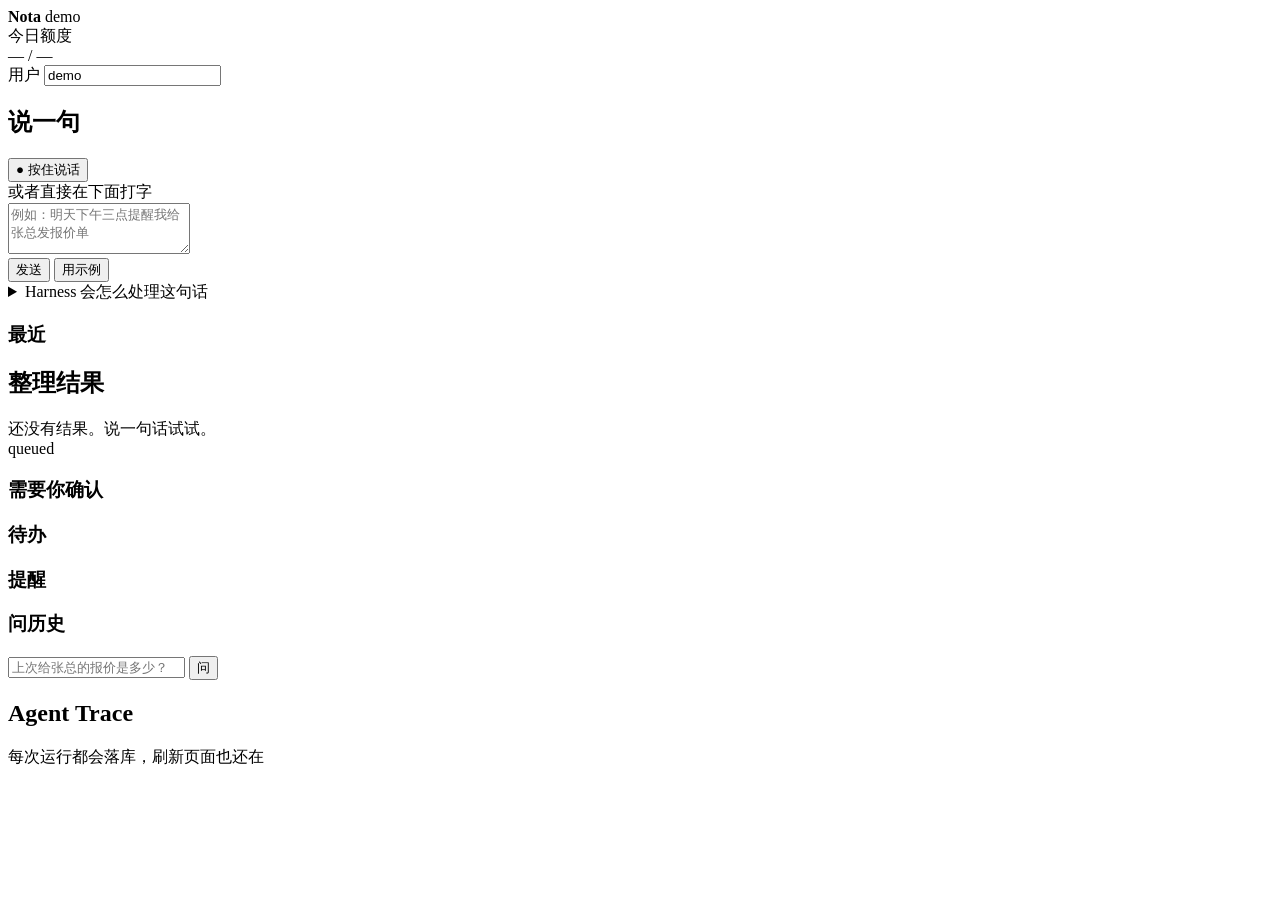
==== web/index.html @ c6f266ef "Nota: voice note -> summary, todos, reminders, with a real quota ledger Part B of the 2026 AI Builde" ====
<!DOCTYPE html>
<html lang="zh-CN">
<head>
<meta charset="utf-8" />
<meta name="viewport" content="width=device-width, initial-scale=1" />
<title>Nota — 随口说，剩下的我来</title>
<link rel="stylesheet" href="/app.css" />
</head>
<body>
<header class="topbar">
  <div class="brand">
    <span class="dot"></span>
    <strong>Nota</strong>
    <span class="tag" id="mode-tag">demo</span>
  </div>
  <div class="quota" id="quota">
    <span class="quota-label">今日额度</span>
    <div class="quota-bar"><i id="quota-fill"></i></div>
    <span class="quota-text" id="quota-text">— / —</span>
  </div>
  <div class="user">
    <label for="user-input">用户</label>
    <input id="user-input" value="demo" autocomplete="off" spellcheck="false" />
  </div>
</header>

<main class="layout">
  <!-- ---------------- column 1: capture ---------------- -->
  <section class="col capture">
    <h2>说一句</h2>
    <div class="recorder">
      <button id="btn-record" class="mic" aria-label="录音">
        <span class="mic-icon">●</span>
        <span id="mic-label">按住说话</span>
      </button>
      <div class="rec-status" id="rec-status">或者直接在下面打字</div>
    </div>

    <textarea id="text-input" rows="3"
      placeholder="例如：明天下午三点提醒我给张总发报价单"></textarea>

    <div class="capture-actions">
      <button id="btn-send" class="primary">发送</button>
      <button id="btn-sample" class="ghost">用示例</button>
    </div>

    <details class="harness-note">
      <summary>Harness 会怎么处理这句话</summary>
      <ol>
        <li>落库 + 用幂等键预占 1 次额度（同一个请求重复提交不重复扣）</li>
        <li>语音转文字（faster-whisper，本地 CPU）</li>
        <li>Agent 循环：think → tool_call → observe，最多 6 轮</li>
        <li>每个工具调用写进 trace；不可逆操作挂起等待确认</li>
        <li>失败按 1s/4s/15s 退避重试，最终失败自动退回额度</li>
      </ol>
    </details>

    <h3 class="sub">最近</h3>
    <ul class="notes" id="notes"></ul>
  </section>

  <!-- ---------------- column 2: result ---------------- -->
  <section class="col result">
    <h2>整理结果</h2>
    <div id="result-empty" class="empty">
      还没有结果。说一句话试试。
    </div>

    <div id="result" class="hidden">
      <div class="state-row">
        <span class="state" id="job-state">queued</span>
        <span class="job-id" id="job-id"></span>
      </div>

      <h3 id="summary-title" class="summary-title"></h3>
      <div id="summary-body" class="summary-body"></div>

      <div id="approvals" class="approvals hidden">
        <h3>需要你确认</h3>
        <ul id="approval-list"></ul>
      </div>

      <div class="grid2">
        <div>
          <h3>待办</h3>
          <ul id="todos" class="todos"></ul>
        </div>
        <div>
          <h3>提醒</h3>
          <ul id="reminders" class="reminders"></ul>
        </div>
      </div>
    </div>

    <h3 class="sub">问历史</h3>
    <div class="ask">
      <input id="ask-input" placeholder="上次给张总的报价是多少？" />
      <button id="btn-ask" class="primary small">问</button>
    </div>
    <div id="ask-answer" class="answer hidden"></div>
  </section>

  <!-- ---------------- column 3: trace ---------------- -->
  <section class="col trace">
    <h2>Agent Trace</h2>
    <div class="trace-meta" id="trace-meta">每次运行都会落库，刷新页面也还在</div>
    <ol class="steps" id="steps"></ol>
  </section>
</main>

<script src="/app.js"></script>
</body>
</html>
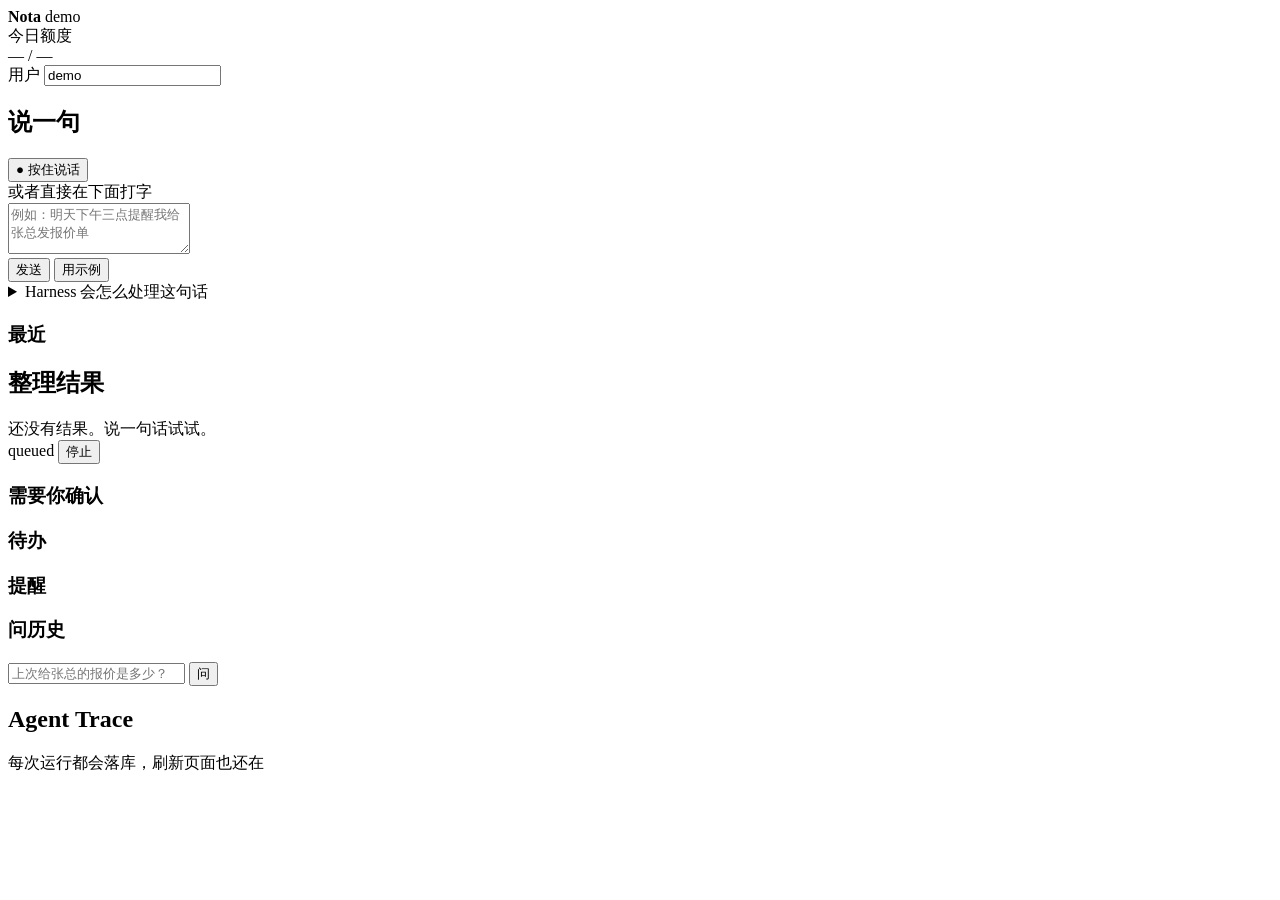
==== commit aa713a3e: "Make the web console fit the new job states and the screen The console is part of the demo, so it ha" ====
--- a/web/index.html
+++ b/web/index.html
@@ -70,6 +70,7 @@
       <div class="state-row">
         <span class="state" id="job-state">queued</span>
         <span class="job-id" id="job-id"></span>
+        <button id="btn-stop" class="stop hidden" title="停止后本次额度会退回">停止</button>
       </div>
 
       <h3 id="summary-title" class="summary-title"></h3>
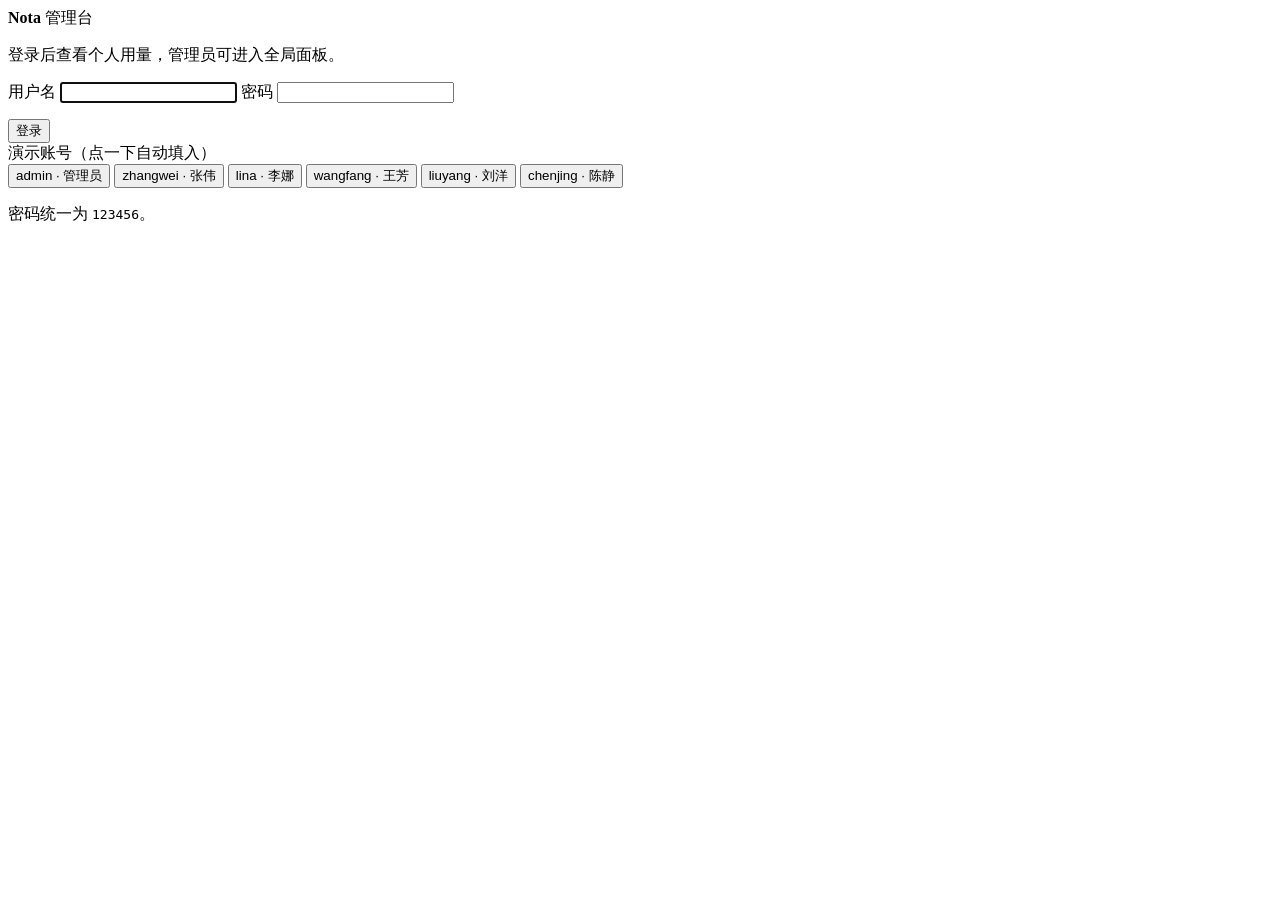
==== commit 02d411ce: "Turn the web surface into a proper back office with logins The web page was an agent demo: anyone co" ====
--- a/web/index.html
+++ b/web/index.html
@@ -3,112 +3,49 @@
 <head>
 <meta charset="utf-8" />
 <meta name="viewport" content="width=device-width, initial-scale=1" />
-<title>Nota — 随口说，剩下的我来</title>
+<title>Nota 管理台 · 登录</title>
+<link rel="icon" href="data:," />
 <link rel="stylesheet" href="/app.css" />
 </head>
-<body>
-<header class="topbar">
-  <div class="brand">
-    <span class="dot"></span>
-    <strong>Nota</strong>
-    <span class="tag" id="mode-tag">demo</span>
-  </div>
-  <div class="quota" id="quota">
-    <span class="quota-label">今日额度</span>
-    <div class="quota-bar"><i id="quota-fill"></i></div>
-    <span class="quota-text" id="quota-text">— / —</span>
-  </div>
-  <div class="user">
-    <label for="user-input">用户</label>
-    <input id="user-input" value="demo" autocomplete="off" spellcheck="false" />
-  </div>
-</header>
+<body class="login-body">
+<main class="login-wrap">
+  <section class="login-card">
+    <div class="brand brand-lg">
+      <span class="dot"></span>
+      <strong>Nota</strong>
+      <span class="tag">管理台</span>
+    </div>
+    <p class="login-sub">登录后查看个人用量，管理员可进入全局面板。</p>
 
-<main class="layout">
-  <!-- ---------------- column 1: capture ---------------- -->
-  <section class="col capture">
-    <h2>说一句</h2>
-    <div class="recorder">
-      <button id="btn-record" class="mic" aria-label="录音">
-        <span class="mic-icon">●</span>
-        <span id="mic-label">按住说话</span>
-      </button>
-      <div class="rec-status" id="rec-status">或者直接在下面打字</div>
+    <form id="login-form" class="login-form" autocomplete="on">
+      <label for="username">用户名</label>
+      <input id="username" name="username" autocomplete="username" required autofocus />
+      <label for="password">密码</label>
+      <input id="password" name="password" type="password" autocomplete="current-password" required />
+      <p id="login-error" class="form-error" role="alert"></p>
+      <button type="submit" class="primary wide">登录</button>
+    </form>
+
+    <div class="demo-box">
+      <div class="demo-title">演示账号（点一下自动填入）</div>
+      <div class="demo-chips">
+        <button type="button" class="chip" data-demo-user="admin" data-demo-pass="123456">
+          admin · 管理员
+        </button>
+        <button type="button" class="chip" data-demo-user="zhangwei">zhangwei · 张伟</button>
+        <button type="button" class="chip" data-demo-user="lina">lina · 李娜</button>
+        <button type="button" class="chip" data-demo-user="wangfang">wangfang · 王芳</button>
+        <button type="button" class="chip" data-demo-user="liuyang">liuyang · 刘洋</button>
+        <button type="button" class="chip" data-demo-user="chenjing">chenjing · 陈静</button>
+      </div>
+      <p class="demo-hint">密码统一为 <code>123456</code>。</p>
     </div>
-
-    <textarea id="text-input" rows="3"
-      placeholder="例如：明天下午三点提醒我给张总发报价单"></textarea>
-
-    <div class="capture-actions">
-      <button id="btn-send" class="primary">发送</button>
-      <button id="btn-sample" class="ghost">用示例</button>
-    </div>
-
-    <details class="harness-note">
-      <summary>Harness 会怎么处理这句话</summary>
-      <ol>
-        <li>落库 + 用幂等键预占 1 次额度（同一个请求重复提交不重复扣）</li>
-        <li>语音转文字（faster-whisper，本地 CPU）</li>
-        <li>Agent 循环：think → tool_call → observe，最多 6 轮</li>
-        <li>每个工具调用写进 trace；不可逆操作挂起等待确认</li>
-        <li>失败按 1s/4s/15s 退避重试，最终失败自动退回额度</li>
-      </ol>
-    </details>
-
-    <h3 class="sub">最近</h3>
-    <ul class="notes" id="notes"></ul>
-  </section>
-
-  <!-- ---------------- column 2: result ---------------- -->
-  <section class="col result">
-    <h2>整理结果</h2>
-    <div id="result-empty" class="empty">
-      还没有结果。说一句话试试。
-    </div>
-
-    <div id="result" class="hidden">
-      <div class="state-row">
-        <span class="state" id="job-state">queued</span>
-        <span class="job-id" id="job-id"></span>
-        <button id="btn-stop" class="stop hidden" title="停止后本次额度会退回">停止</button>
-      </div>
-
-      <h3 id="summary-title" class="summary-title"></h3>
-      <div id="summary-body" class="summary-body"></div>
-
-      <div id="approvals" class="approvals hidden">
-        <h3>需要你确认</h3>
-        <ul id="approval-list"></ul>
-      </div>
-
-      <div class="grid2">
-        <div>
-          <h3>待办</h3>
-          <ul id="todos" class="todos"></ul>
-        </div>
-        <div>
-          <h3>提醒</h3>
-          <ul id="reminders" class="reminders"></ul>
-        </div>
-      </div>
-    </div>
-
-    <h3 class="sub">问历史</h3>
-    <div class="ask">
-      <input id="ask-input" placeholder="上次给张总的报价是多少？" />
-      <button id="btn-ask" class="primary small">问</button>
-    </div>
-    <div id="ask-answer" class="answer hidden"></div>
-  </section>
-
-  <!-- ---------------- column 3: trace ---------------- -->
-  <section class="col trace">
-    <h2>Agent Trace</h2>
-    <div class="trace-meta" id="trace-meta">每次运行都会落库，刷新页面也还在</div>
-    <ol class="steps" id="steps"></ol>
   </section>
 </main>
-
-<script src="/app.js"></script>
+<script type="module">
+  import { initLoginForm, initDemoFill } from "/js/auth.js";
+  initLoginForm();
+  initDemoFill();
+</script>
 </body>
 </html>
